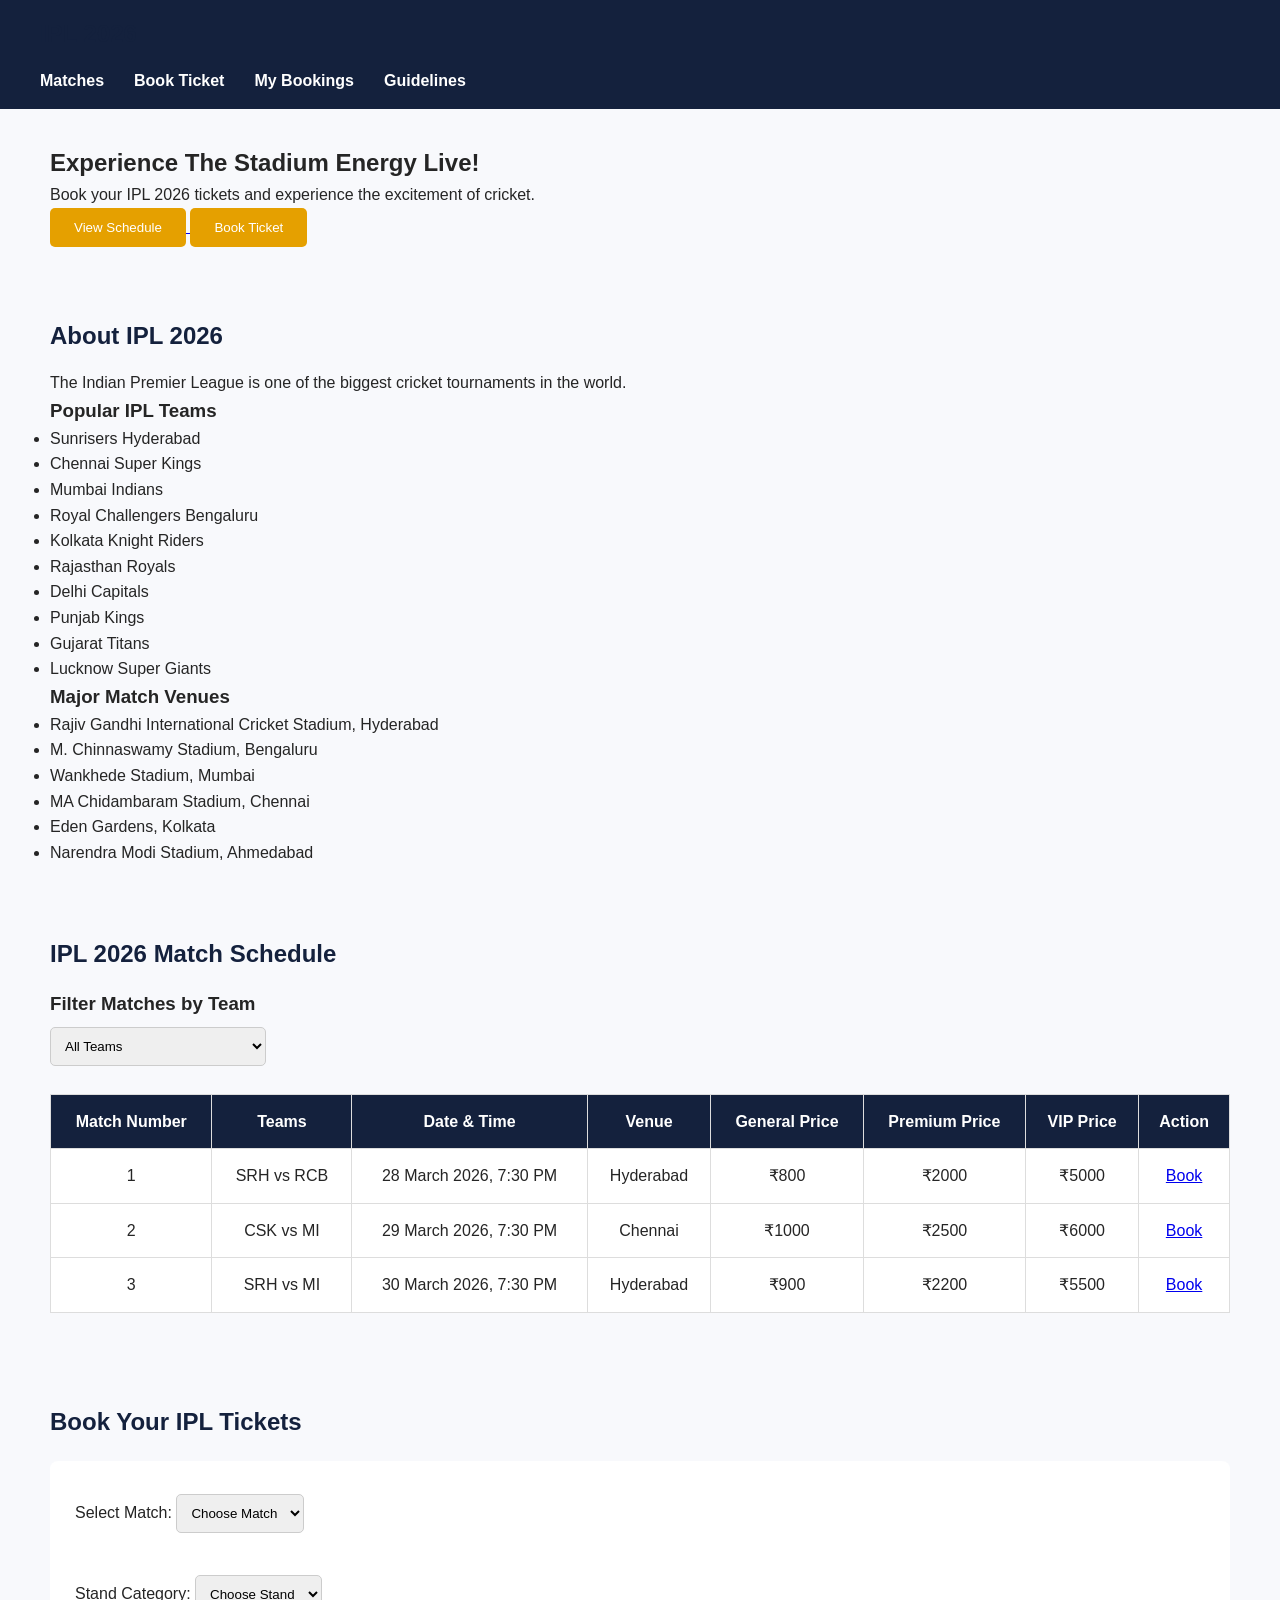
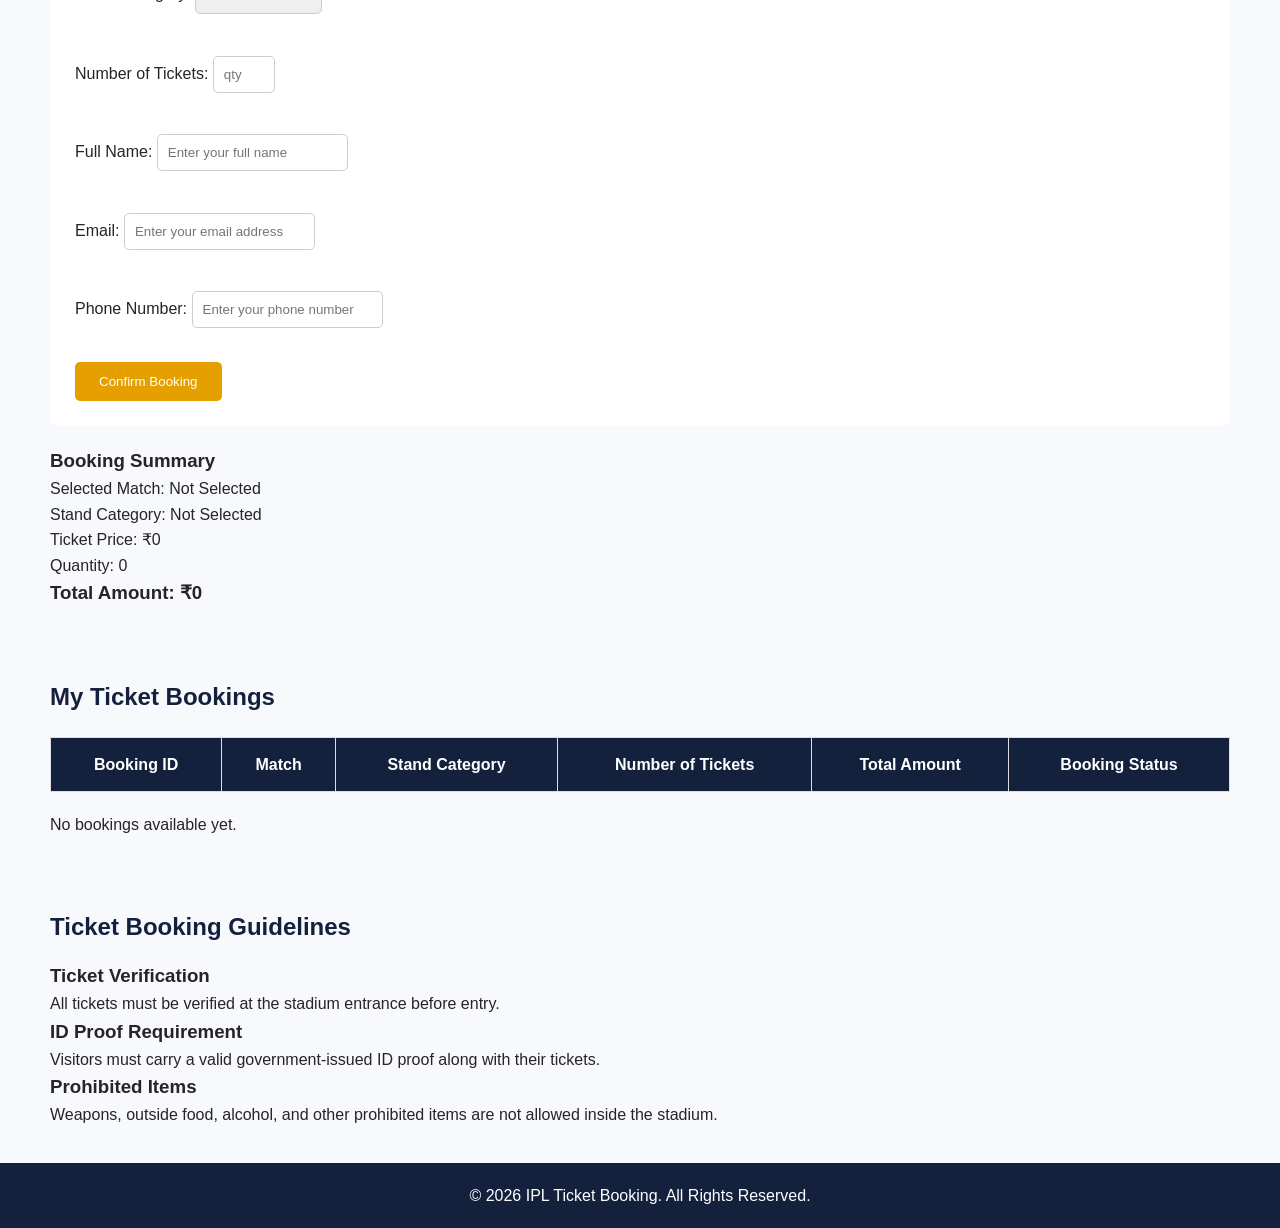
==== index.html @ 52493de5 "Activity 2: CSS Styling" ====
<!DOCTYPE html>

<html lang="en">

<head>
    <link rel="stylesheet" href="styles.css">
    <meta charset="UTF-8">
    <meta name="viewport" content="width=device-width, initial-scale=1.0">
    <title>IPL Ticket Booking 2026</title>
</head>

<body>

<!-- Navigation Bar -->
<header>
    <nav>
        <h2>IPL 2026</h2>

        <ul>
            <li><a href="#matches">Matches</a></li>
            <li><a href="#booking">Book Ticket</a></li>
            <li><a href="#mybookings">My Bookings</a></li>
            <li><a href="#guidelines">Guidelines</a></li>
        </ul>
    </nav>
</header>

<!-- Hero Section -->
<section id="home">

    <h1>Experience The Stadium Energy Live!</h1>

    <p>Book your IPL 2026 tickets and experience the excitement of cricket.</p>

    <a href="#matches">
        <button>View Schedule</button>
    </a>

    <a href="#booking">
        <button>Book Ticket</button>
    </a>

</section>

<!-- About IPL Section -->
<section id="about">

    <h2>About IPL 2026</h2>

    <p>
        The Indian Premier League is one of the biggest
        cricket tournaments in the world.
    </p>

    <h3>Popular IPL Teams</h3>

    <ul>
        <li>Sunrisers Hyderabad</li>
        <li>Chennai Super Kings</li>
        <li>Mumbai Indians</li>
        <li>Royal Challengers Bengaluru</li>
        <li>Kolkata Knight Riders</li>
        <li>Rajasthan Royals</li>
        <li>Delhi Capitals</li>
        <li>Punjab Kings</li>
        <li>Gujarat Titans</li>
        <li>Lucknow Super Giants</li>
    </ul>

    <h3>Major Match Venues</h3>

    <ul>
        <li>Rajiv Gandhi International Cricket Stadium, Hyderabad</li>
        <li>M. Chinnaswamy Stadium, Bengaluru</li>
        <li>Wankhede Stadium, Mumbai</li>
        <li>MA Chidambaram Stadium, Chennai</li>
        <li>Eden Gardens, Kolkata</li>
        <li>Narendra Modi Stadium, Ahmedabad</li>
    </ul>

</section>

<!-- Match Schedule Section -->
<section id="matches">

    <h2>IPL 2026 Match Schedule</h2>

    <h3>Filter Matches by Team</h3>

    <select>
        <option value="all">All Teams</option>
        <option value="SRH">Sunrisers Hyderabad</option>
        <option value="CSK">Chennai Super Kings</option>
        <option value="MI">Mumbai Indians</option>
        <option value="RCB">Royal Challengers Bengaluru</option>
        <option value="KKR">Kolkata Knight Riders</option>
    </select>

    <table border="1">

        <thead>
            <tr>
                <th>Match Number</th>
                <th>Teams</th>
                <th>Date & Time</th>
                <th>Venue</th>
                <th>General Price</th>
                <th>Premium Price</th>
                <th>VIP Price</th>
                <th>Action</th>
            </tr>
        </thead>

        <tbody>

            <tr>
                <td>1</td>
                <td>SRH vs RCB</td>
                <td>28 March 2026, 7:30 PM</td>
                <td>Hyderabad</td>
                <td>₹800</td>
                <td>₹2000</td>
                <td>₹5000</td>
                <td><a href="#booking">Book</a></td>
            </tr>

            <tr>
                <td>2</td>
                <td>CSK vs MI</td>
                <td>29 March 2026, 7:30 PM</td>
                <td>Chennai</td>
                <td>₹1000</td>
                <td>₹2500</td>
                <td>₹6000</td>
                <td><a href="#booking">Book</a></td>
            </tr>

            <tr>
                <td>3</td>
                <td>SRH vs MI</td>
                <td>30 March 2026, 7:30 PM</td>
                <td>Hyderabad</td>
                <td>₹900</td>
                <td>₹2200</td>
                <td>₹5500</td>
                <td><a href="#booking">Book</a></td>
            </tr>

        </tbody>

    </table>

</section>

<!-- Ticket Booking Section -->
<section id="booking">

    <h2>Book Your IPL Tickets</h2>

    <form>

        <label for="match">Select Match:</label>

        <select id="match" name="match" required>
            <option value="">Choose Match</option>
            <option>SRH vs RCB</option>
            <option>CSK vs MI</option>
            <option>SRH vs MI</option>
        </select>

        <br><br>

        <label for="stand">Stand Category:</label>

        <select id="stand" name="stand" required>
            <option value="">Choose Stand</option>
            <option>General</option>
            <option>Premium</option>
            <option>VIP</option>
        </select>

        <br><br>

        <label for="quantity">Number of Tickets:</label>

        <input type="number" id="quantity" name="quantity" min="1" max="10" placeholder="qty" required>

        <br><br>

        <label for="name">Full Name:</label>

        <input type="text" id="name" name="name" placeholder="Enter your full name" required>

        <br><br>

        <label for="email">Email:</label>

        <input type="email" id="email" name="email" placeholder="Enter your email address" required>

        <br><br>

        <label for="phone">Phone Number:</label>

        <input type="tel" id="phone" name="phone" placeholder="Enter your phone number" required>

        <br><br>

        <button type="submit">Confirm Booking</button>

    </form>

    <!-- Booking Summary Card -->
    <aside>

        <h3>Booking Summary</h3>

        <p>Selected Match: <span>Not Selected</span></p>

        <p>Stand Category: <span>Not Selected</span></p>

        <p>Ticket Price: ₹0</p>

        <p>Quantity: 0</p>

        <h3>Total Amount: ₹0</h3>

    </aside>

</section>

<!-- My Ticket Bookings Section -->
<section id="mybookings">

    <h2>My Ticket Bookings</h2>

    <table border="1">

        <thead>
            <tr>
                <th>Booking ID</th>
                <th>Match</th>
                <th>Stand Category</th>
                <th>Number of Tickets</th>
                <th>Total Amount</th>
                <th>Booking Status</th>
            </tr>
        </thead>

        <tbody>
        </tbody>

    </table>

    <p>No bookings available yet.</p>

</section>

<!-- Guidelines Section -->
<section id="guidelines">

    <h2>Ticket Booking Guidelines</h2>

    <div>

        <div>
            <h3>Ticket Verification</h3>
            <p>All tickets must be verified at the stadium entrance before entry.</p>
        </div>

        <div>
            <h3>ID Proof Requirement</h3>
            <p>Visitors must carry a valid government-issued ID proof along with their tickets.</p>
        </div>

        <div>
            <h3>Prohibited Items</h3>
            <p>Weapons, outside food, alcohol, and other prohibited items are not allowed inside the stadium.</p>
        </div>

    </div>

</section>

<!-- Footer -->
<footer>

    <p>&copy; 2026 IPL Ticket Booking. All Rights Reserved.</p>

</footer>

</body>

</html>
---- styles.css ----
/* General Styling */
* {
    margin: 0;
    padding: 0;
    box-sizing: border-box;
}

:root {
    --primary: #14213D;
    --accent: #E5A000;
    --background: #F8F9FC;
    --text: #252525;
}

body {
    font-family: Arial, sans-serif;
    background: var(--background);
    color: var(--text);
    line-height: 1.6;
}

/* Navigation */
header {
    background: var(--primary);
    padding: 15px 40px;
    display: flex;
    justify-content: space-between;
    align-items: center;
}

header h1 {
    color: white;
    font-size: 26px;
}

nav ul {
    display: flex;
    list-style: none;
    gap: 30px;
}

nav a {
    color: white;
    text-decoration: none;
    font-weight: bold;
}

nav a:hover {
    color: var(--accent);
}

/* Hero Section */
.hero {
    background: var(--primary);
    color: white;
    text-align: center;
    padding: 70px 20px;
}

.hero h1 {
    color: white;
    font-size: 38px;
    margin-bottom: 15px;
}

/* Headings */
h2 {
    color: var(--primary);
    margin-bottom: 15px;
}

/* Sections */
section {
    padding: 35px 50px;
}

/* Buttons */
button {
    background: var(--accent);
    color: white;
    padding: 12px 24px;
    border: none;
    border-radius: 5px;
    cursor: pointer;
}

button:hover {
    background: #c58a00;
}

/* Tables */
table {
    width: 100%;
    border-collapse: collapse;
    background: white;
    margin: 20px 0;
}

th {
    background: var(--primary);
    color: white;
}

th, td {
    padding: 14px;
    border: 1px solid #ddd;
    text-align: center;
}

/* Forms */
form {
    background: white;
    padding: 25px;
    border-radius: 8px;
    margin: 20px 0;
}

input, select {
    padding: 10px;
    margin: 8px 0;
    border: 1px solid #ccc;
    border-radius: 5px;
}

/* Footer */
footer {
    background: var(--primary);
    color: white;
    text-align: center;
    padding: 20px;
}
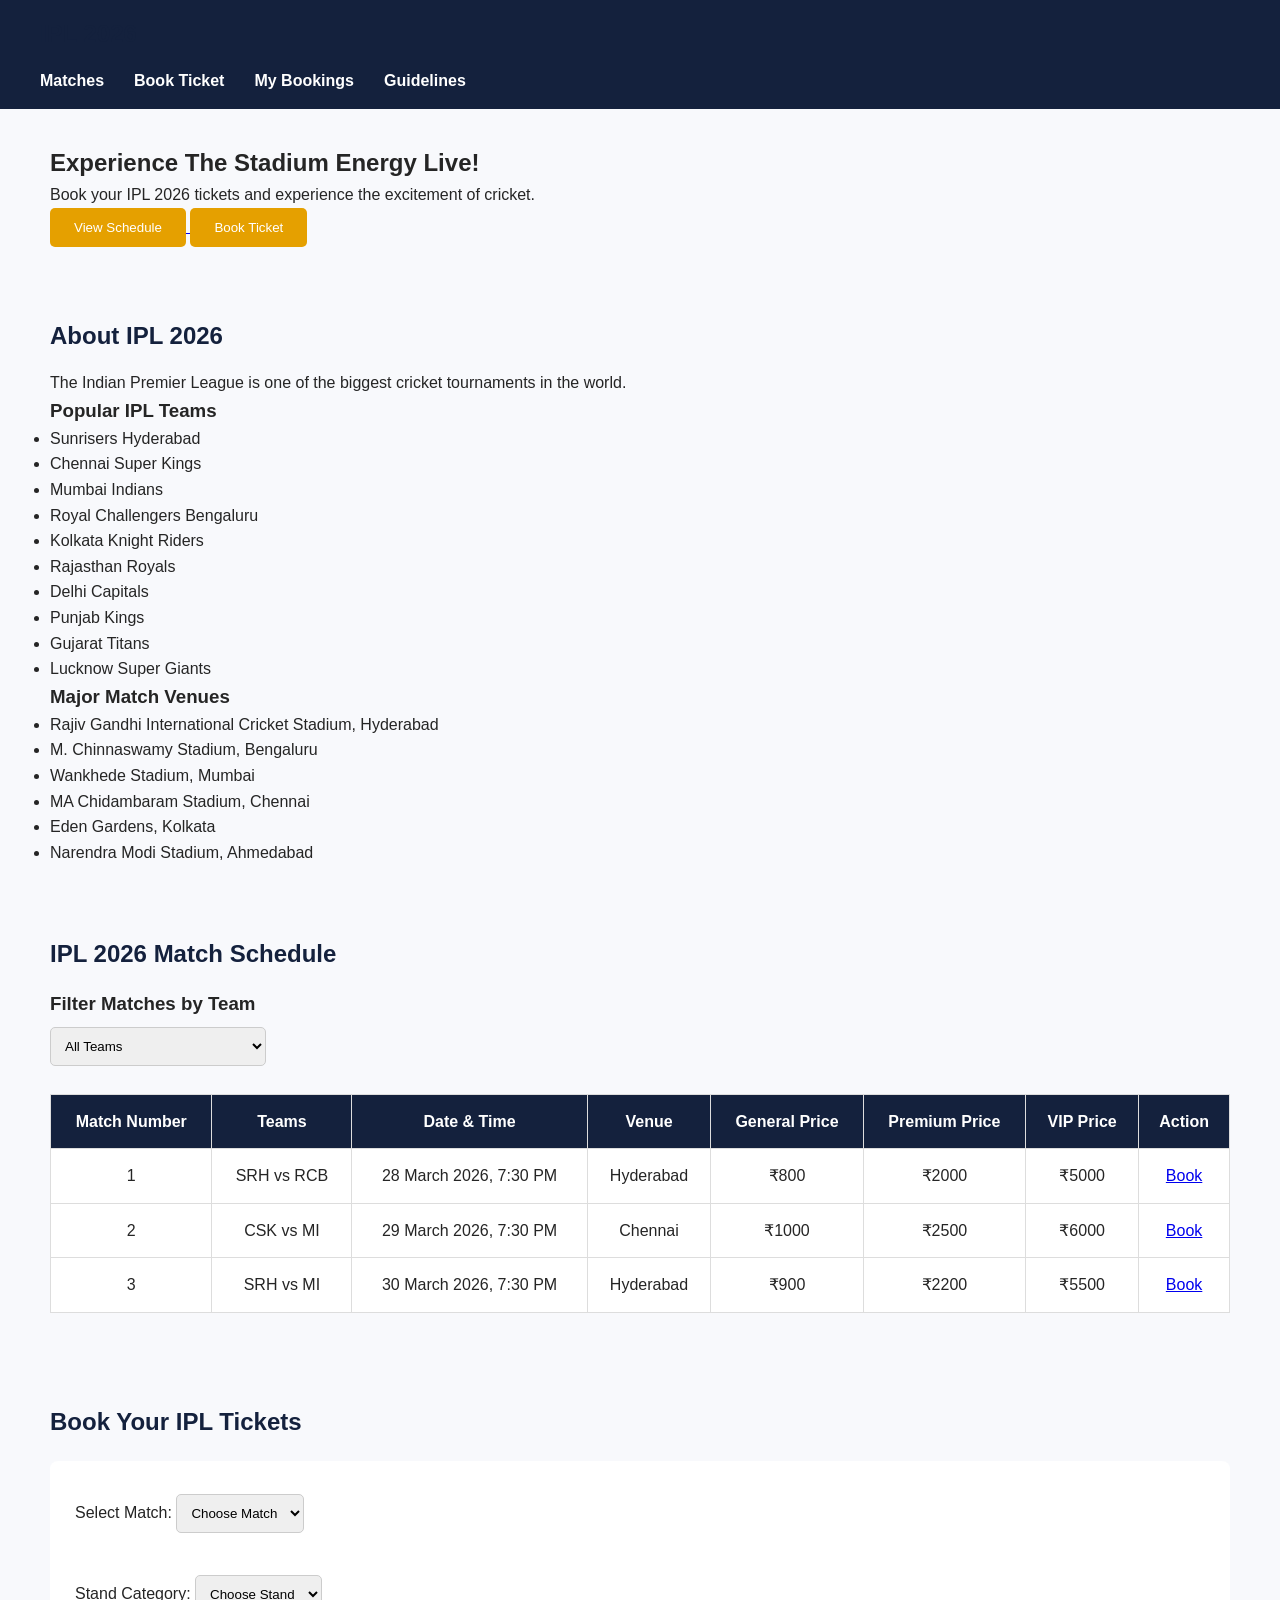
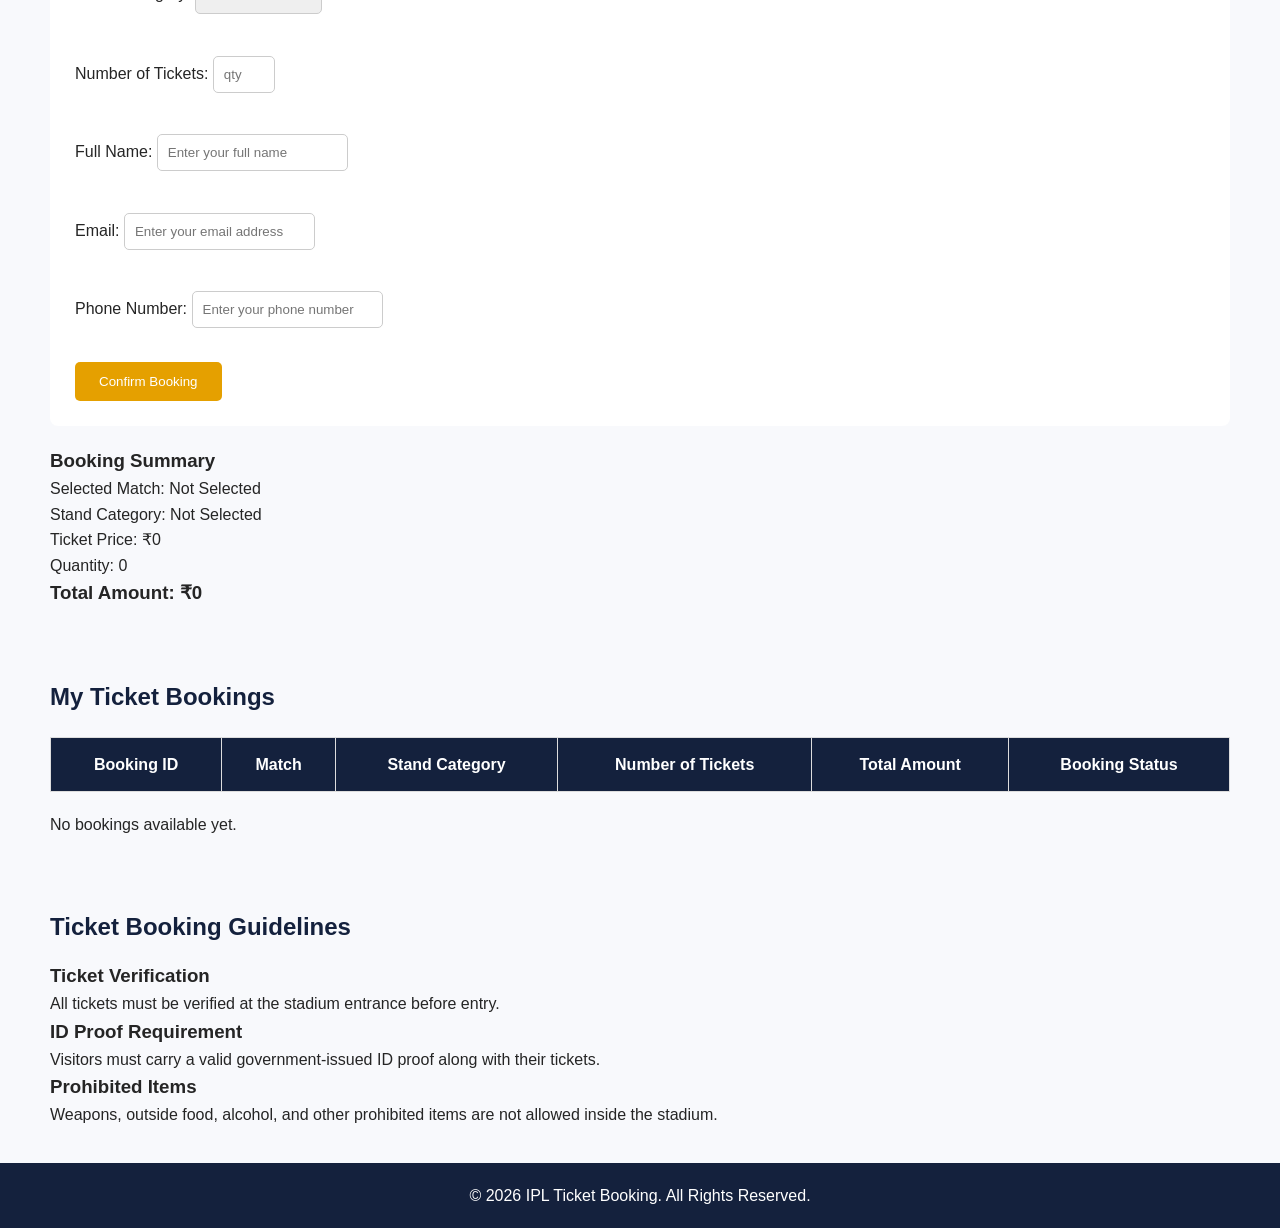
==== commit 99be66e0: "Completed Activity 7 - Selector Forms and Live Interaction" ====
--- a/index.html
+++ b/index.html
@@ -1,5 +1,5 @@
+
 <!DOCTYPE html>
-
 <html lang="en">
 
 <head>
@@ -18,7 +18,7 @@
 
         <ul>
             <li><a href="#matches">Matches</a></li>
-            <li><a href="#booking">Book Ticket</a></li>
+            <li><a href="booking.html">Book Ticket</a></li>
             <li><a href="#mybookings">My Bookings</a></li>
             <li><a href="#guidelines">Guidelines</a></li>
         </ul>
@@ -36,7 +36,7 @@
         <button>View Schedule</button>
     </a>
 
-    <a href="#booking">
+    <a href="booking.html">
         <button>Book Ticket</button>
     </a>
 
@@ -121,7 +121,7 @@
                 <td>₹800</td>
                 <td>₹2000</td>
                 <td>₹5000</td>
-                <td><a href="#booking">Book</a></td>
+                <td><a href="#booking" class="book-btn">Book</a></td>
             </tr>
 
             <tr>
@@ -132,7 +132,7 @@
                 <td>₹1000</td>
                 <td>₹2500</td>
                 <td>₹6000</td>
-                <td><a href="#booking">Book</a></td>
+                <td><a href="#booking" class="book-btn">Book</a></td>
             </tr>
 
             <tr>
@@ -143,7 +143,7 @@
                 <td>₹900</td>
                 <td>₹2200</td>
                 <td>₹5500</td>
-                <td><a href="#booking">Book</a></td>
+                <td><a href="#booking" class="book-btn">Book</a></td>
             </tr>
 
         </tbody>
@@ -157,7 +157,7 @@
 
     <h2>Book Your IPL Tickets</h2>
 
-    <form>
+    <form id="bookingForm">
 
         <label for="match">Select Match:</label>
 
@@ -214,15 +214,15 @@
 
         <h3>Booking Summary</h3>
 
-        <p>Selected Match: <span>Not Selected</span></p>
-
-        <p>Stand Category: <span>Not Selected</span></p>
-
-        <p>Ticket Price: ₹0</p>
-
-        <p>Quantity: 0</p>
-
-        <h3>Total Amount: ₹0</h3>
+        <p>Selected Match: <span id="summaryMatch">Not Selected</span></p>
+
+        <p>Stand Category: <span id="summaryStand">Not Selected</span></p>
+
+        <p>Ticket Price: <span id="summaryPrice">₹0</span></p>
+
+        <p>Quantity: <span id="summaryQuantity">0</span></p>
+
+        <h3>Total Amount: <span id="summaryTotal">₹0</span></h3>
 
     </aside>
 
@@ -288,6 +288,7 @@
 
 </footer>
 
+<script src="app.js"></script>
+
 </body>
-
-</html>+</html>
